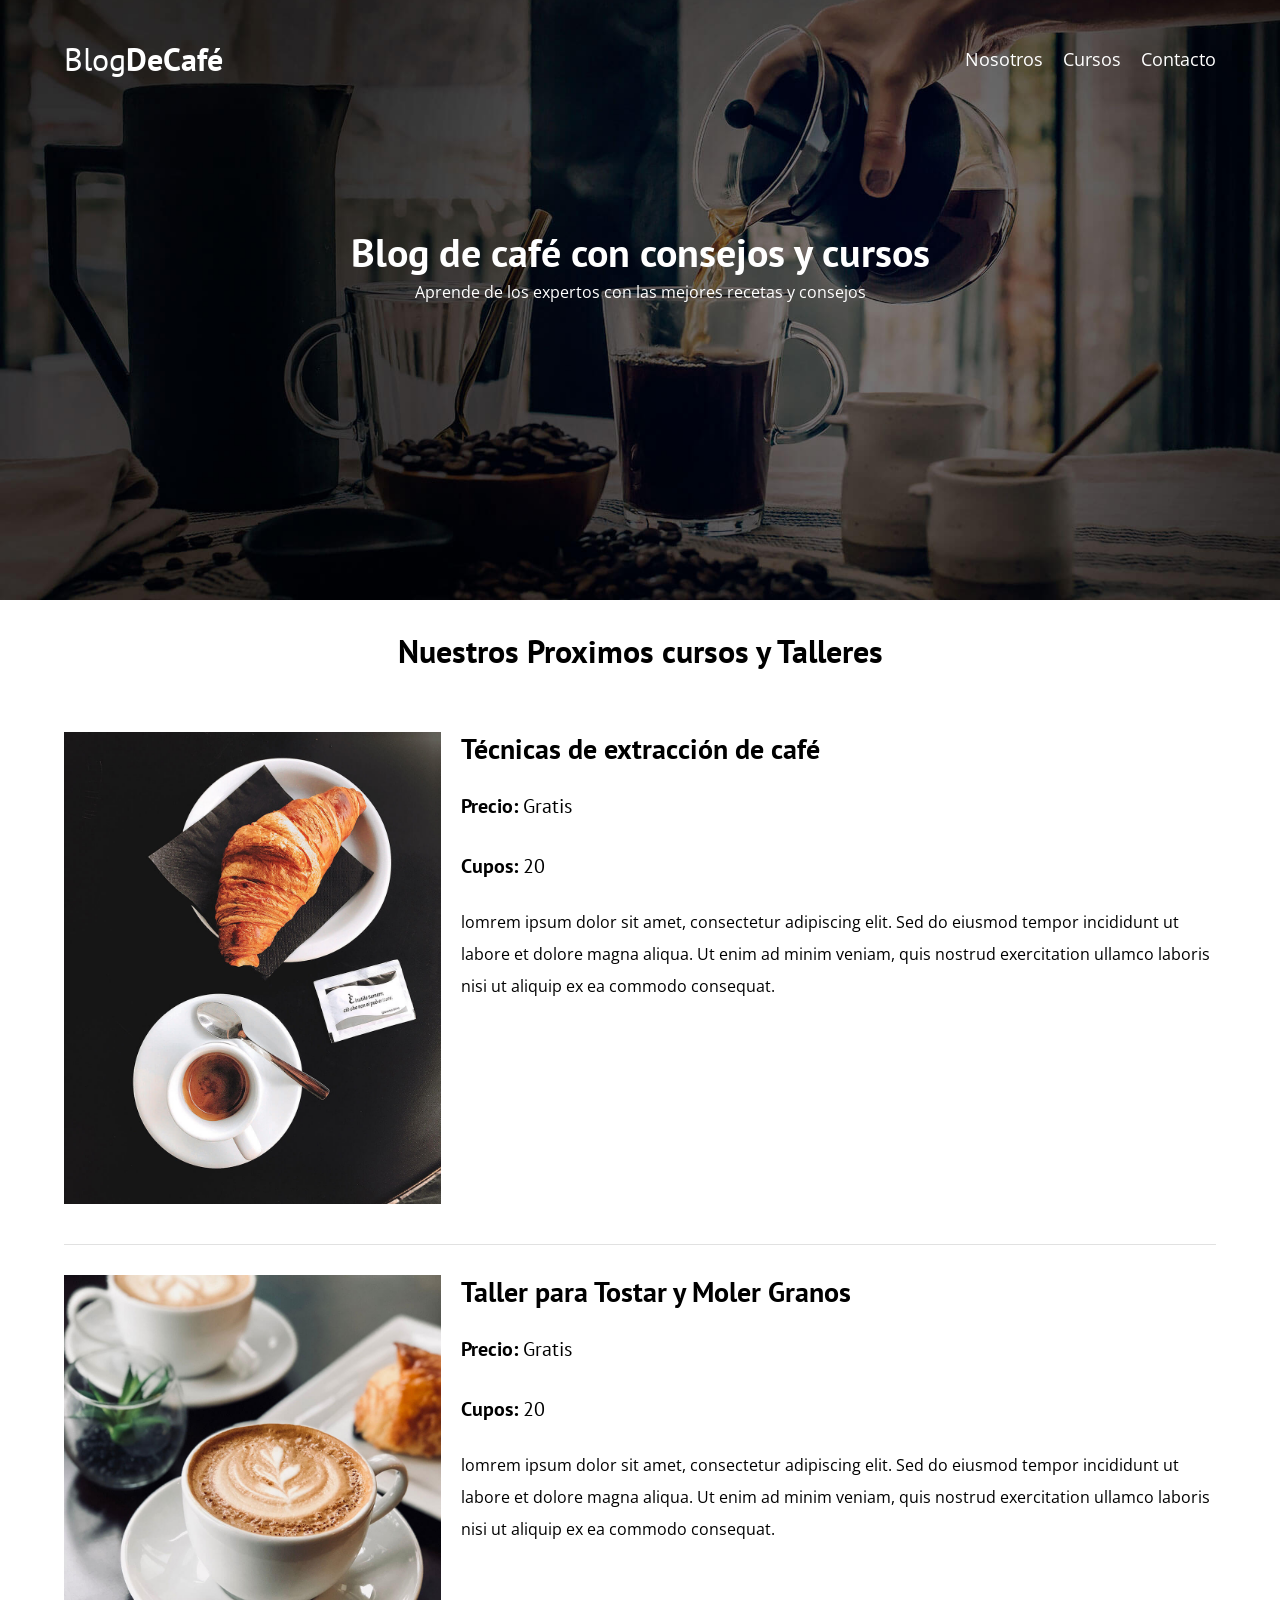
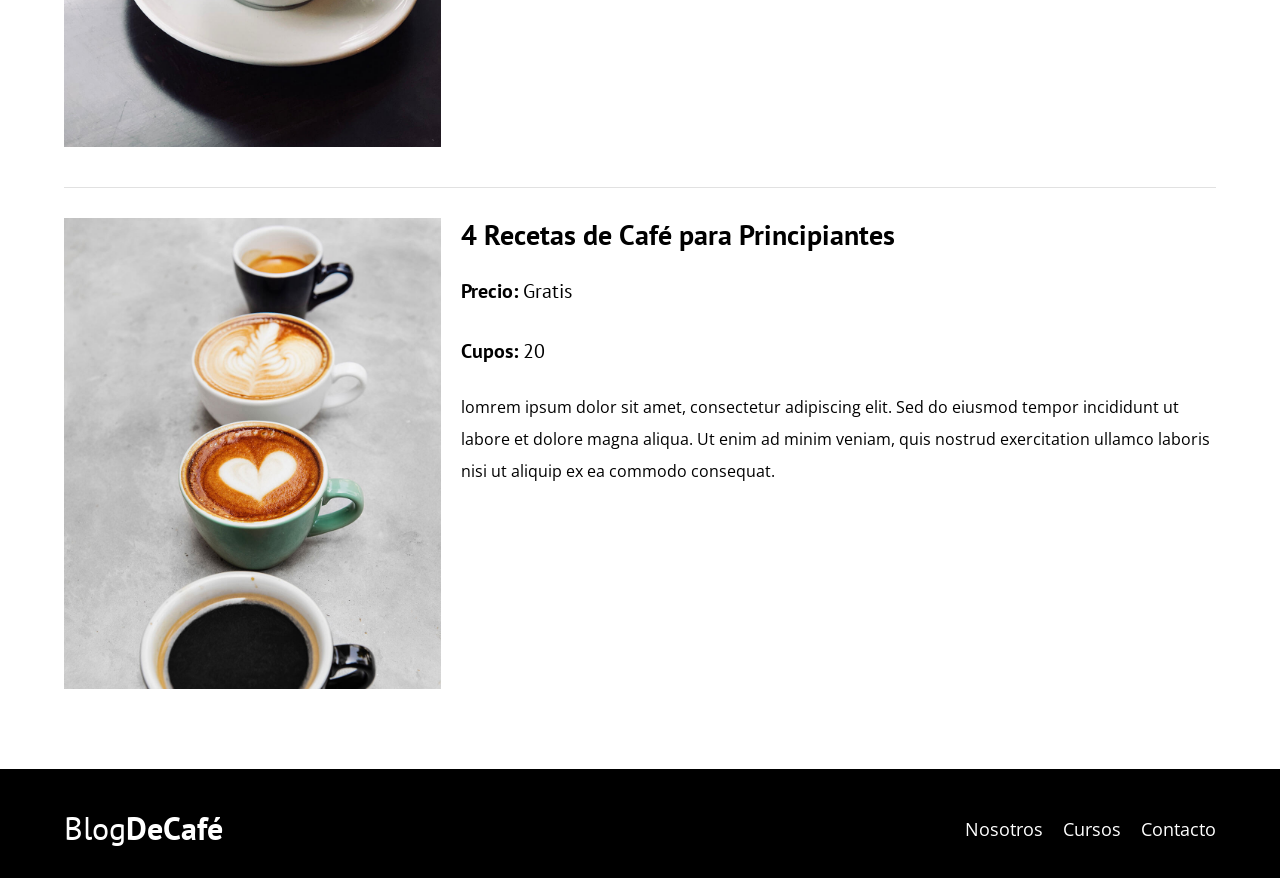
==== cursos.html @ 7e8b3f39 "first commit" ====
<!doctype html>
<html lang="en">
  <head>
    <meta charset="UTF-8" />
    <meta name="viewport" content="width=device-width, initial-scale=1.0" />
    <title>Cursos</title>

    <meta
      name="description"
      content="Página web de blog de café, cursos de café"
    />

    <link rel="stylesheet" href="./css/style.css" />
    <link rel="stylesheet" href="./css/normalize.css" />

    <!--Fuentes Open Sans-->
    <link rel="preconnect" href="https://fonts.googleapis.com" />
    <link rel="preconnect" href="https://fonts.gstatic.com" crossorigin />
    <link
      href="https://fonts.googleapis.com/css2?family=Open+Sans:ital,wght@0,300..800;1,300..800&family=PT+Sans:ital,wght@0,400;0,700;1,400;1,700&family=
    Staatliches&display=swap"
      rel="stylesheet"
    />

    <!--Fuente PT Sans-->
    <link rel="preconnect" href="https://fonts.googleapis.com" />
    <link rel="preconnect" href="https://fonts.gstatic.com" crossorigin />
    <link
      href="https://fonts.googleapis.com/css2?family=Open+Sans:ital,wght@0,300..800;1,300..800&family=PT+Sans:ital,
    wght@0,400;0,700;1,400;1,700&family=Staatliches&display=swap"
      rel="stylesheet"
    />
  </head>
  <body>
    <header class="header">
      <div class="contenedor">
        <div class="barra">
          <a class="logo" href="./index.html">
            <h1 class="logo__nombre no-margin centrar-texto">
              Blog<span class="logo__bold">DeCafé</span>
            </h1>
          </a>

          <nav class="navegacion">
            <a href="./entrada.html" class="navegacion__enlace">Nosotros</a>
            <a href="cursos.html" class="navegacion__enlace">Cursos</a>
            <a href="contacto.html" class="navegacion__enlace">Contacto</a>
          </nav>
        </div>

        <div class="header__texto">
          <h2 class="no-margin">Blog de café con consejos y cursos</h2>
          <p class="no-margin">
            Aprende de los expertos con las mejores recetas y consejos
          </p>
        </div>
      </div>
    </header>

    <main class="contenedor">
       <h3 class="centrar-texto">Nuestros Proximos cursos y Talleres</h3>

       <div class="curso">
          <div class="curso__imagen">
            <img src="./img/curso1.jpg" alt="Img curso 1">
          </div>

          <div class="curso__informacion">
             <h4 class="no-margin">Técnicas de extracción de café</h4>
             <p class="curso__label">Precio:
               <span class="curso__info">Gratis</span>
          </p>

          <p class="curso__label">Cupos:
               <span class="curso__info">20</span>
          </p>

          <p class="curso__descripcion">
            lomrem ipsum dolor sit amet, consectetur adipiscing elit. Sed do eiusmod tempor incididunt ut labore et dolore magna aliqua. Ut enim ad minim veniam, quis nostrud exercitation ullamco laboris nisi ut aliquip ex ea commodo consequat.
          </p>
          </div>
       </div>

       <!--Curso 2-->
        <div class="curso">
          <div class="curso__imagen">
            <img src="./img/curso2.jpg" alt="Img curso 1">
          </div>

          <div class="curso__informacion">
             <h4 class="no-margin">Taller para Tostar y Moler Granos</h4>
             <p class="curso__label">Precio:
               <span class="curso__info">Gratis</span>
          </p>

          <p class="curso__label">Cupos:
               <span class="curso__info">20</span>
          </p>

          <p class="curso__descripcion">
            lomrem ipsum dolor sit amet, consectetur adipiscing elit. Sed do eiusmod tempor incididunt ut labore et dolore magna aliqua. Ut enim ad minim veniam, quis nostrud exercitation ullamco laboris nisi ut aliquip ex ea commodo consequat.
          </p>
          </div>
       </div>

       <!--Curso 3-->
         <div class="curso">
          <div class="curso__imagen">
            <img src="./img/curso3.jpg" alt="Img curso 1">
          </div>

          <div class="curso__informacion">
             <h4 class="no-margin">4 Recetas de Café para Principiantes</h4>
             <p class="curso__label">Precio:
               <span class="curso__info">Gratis</span>
          </p>

          <p class="curso__label">Cupos:
               <span class="curso__info">20</span>
          </p>

          <p class="curso__descripcion">
            lomrem ipsum dolor sit amet, consectetur adipiscing elit. Sed do eiusmod tempor incididunt ut labore et dolore magna aliqua. Ut enim ad minim veniam, quis nostrud exercitation ullamco laboris nisi ut aliquip ex ea commodo consequat.
          </p>
          </div>
       </div>


    </main>


    <!--Footer-->
      <footer class="footer">

       <div class="contenedor">
        <div class="barra">
          <a class="logo" href="./index.html">
            <h1 class="logo__nombre no-margin centrar-texto">
              Blog<span class="logo__bold">DeCafé</span>
            </h1>
          </a>

          <nav class="navegacion">
            <a href="nosotros.html" class="navegacion__enlace">Nosotros</a>
            <a href="cursos.html" class="navegacion__enlace">Cursos</a>
            <a href="contacto.html" class="navegacion__enlace">Contacto</a>
          </nav>
        </div>

    </footer>
  </body>
</html>
---- css/style.css ----
:root {
    --fuenteHeading: 'PT Sans', sans-serif;
    --fuenteParrafos: 'Open Sans', sans-serif;

    --primario: #784D3C; 
    --gris: #e1e1e1;
    --blanco: #ffffff;
    --negro: #000000;

}

html{
    box-sizing: border-box;
    font-size: 62.5%; /* 1rem = 10px*/
}

*, *:before, *:after {
    box-sizing: inherit;
}

body {
    font-family:  var(--fuenteParrafos);
    font-size: 1.6rem;
    line-height: 2;

}

.contenedor{
    width: min(90%, 120rem);
    margin: 0 auto;
}

a{
    text-decoration: none;
}

h1, h2, h3, h4{
    font-family: var(--fuenteHeading);
    line-height: 1.2;
}

h1{
    font-size: 4.8rem;
}

h2{
    font-size: 4rem;
}

h3{
    font-size: 3.2rem;
}

h4{
    font-size: 2.8rem;
}

img{
    max-width: 100%;
}

/*utilidades*/

.no-margin {
    margin: 0;
}

.no-padding{
    padding: 0;
}

.centrar-texto{
    text-align: center;
}

.header{
    background-image: url(../img/banner.jpg);
    height: 60rem;
    background-size: cover;
    background-repeat: no-repeat;
    background-position: center center;
}

.barra{
  padding-top: 4rem;
}

@media (min-width: 768px){
    .barra{
        display: flex;
        justify-content: space-between;
        align-items: center;
        }
    }

 .logo{
    color: var(--blanco);
 }   
   
.logo__nombre{
    font-weight: 400;
}
.logo__bold{
    font-weight: 700;
}

@media (min-width: 768px){
    .navegacion{
        display: flex;
        gap: 2rem;
    }
}

.navegacion__enlace{
    display: block;
    text-align: center;
    font-size: 1.8rem;
    color: var(--blanco);
}

.header__texto{
    text-align: center;
    color: var(--blanco);
    margin-top: 5rem;
}

@media (min-width: 768px){
    .header__texto{
        margin-top: 15rem;
    }
}

/*---------30/03/26----------------*/

@media (min-width:768px){
    .contenedor-principla{
        display: grid;
        grid-template-columns: 2fr 1fr;
        column-gap: 4rem;
    }
}

.boton{
    display: block;
    font-family: var(--fuenteHeading);
    color: var(--blanco);
    text-align: center;
    padding: 1rem 3rem;
    font-size: 1.8rem;
    text-transform: uppercase;
    font-weight: 700;
    margin-bottom: 2rem;
    border: none;
}

@media (min-width:768px){
    .boton{
        display: inline-block;
    }
}

.boton--primario{
    background-color: var(--negro);
}

.entrada{
    border-bottom: 1px solid var(--gris) ;
    margin-bottom: 2rem;
}

.entrada:last-of-type {
    border: none;
    margin-bottom: 0;
}

/*Estilos aside*/
.boton:hover{
    cursor: pointer;
}

.boton--secundario{
    background-color: var(--primario);
}

.widget-curso{
    border-bottom: 1px solid var(--gris);
    margin-bottom: 2rem; 
}

.widget-curso:last-of-type{
    border: none;
    margin-bottom: 0;
}

.cursos{
    list-style: none;
}

.widget-curso__label{
    font-family: var(--fuenteHeading);
    font-weight: bold;
}

.widget-curso__info{
    font-weight: normal;
}

.footer{
background-color: var(--negro);
padding-bottom: 3rem;
margin-top: 4rem;
    
}


.curso{
    padding: 3rem 0;
    border-bottom: 1px solid var(--gris);
}

@media (min-width: 768px){
    .curso{
        display: grid;
        grid-template-columns: 1fr 2fr;
        column-gap: 2rem;
    }
}

.curso:last-of-type{
    border: none;
} 

.curso__label{
    font-family: var(--fuenteHeading);
    font-weight: bold;
}

.curso__info{
    font-weight: normal;
}

.curso__label,
.curso__info{
    font-size: 2rem;
}
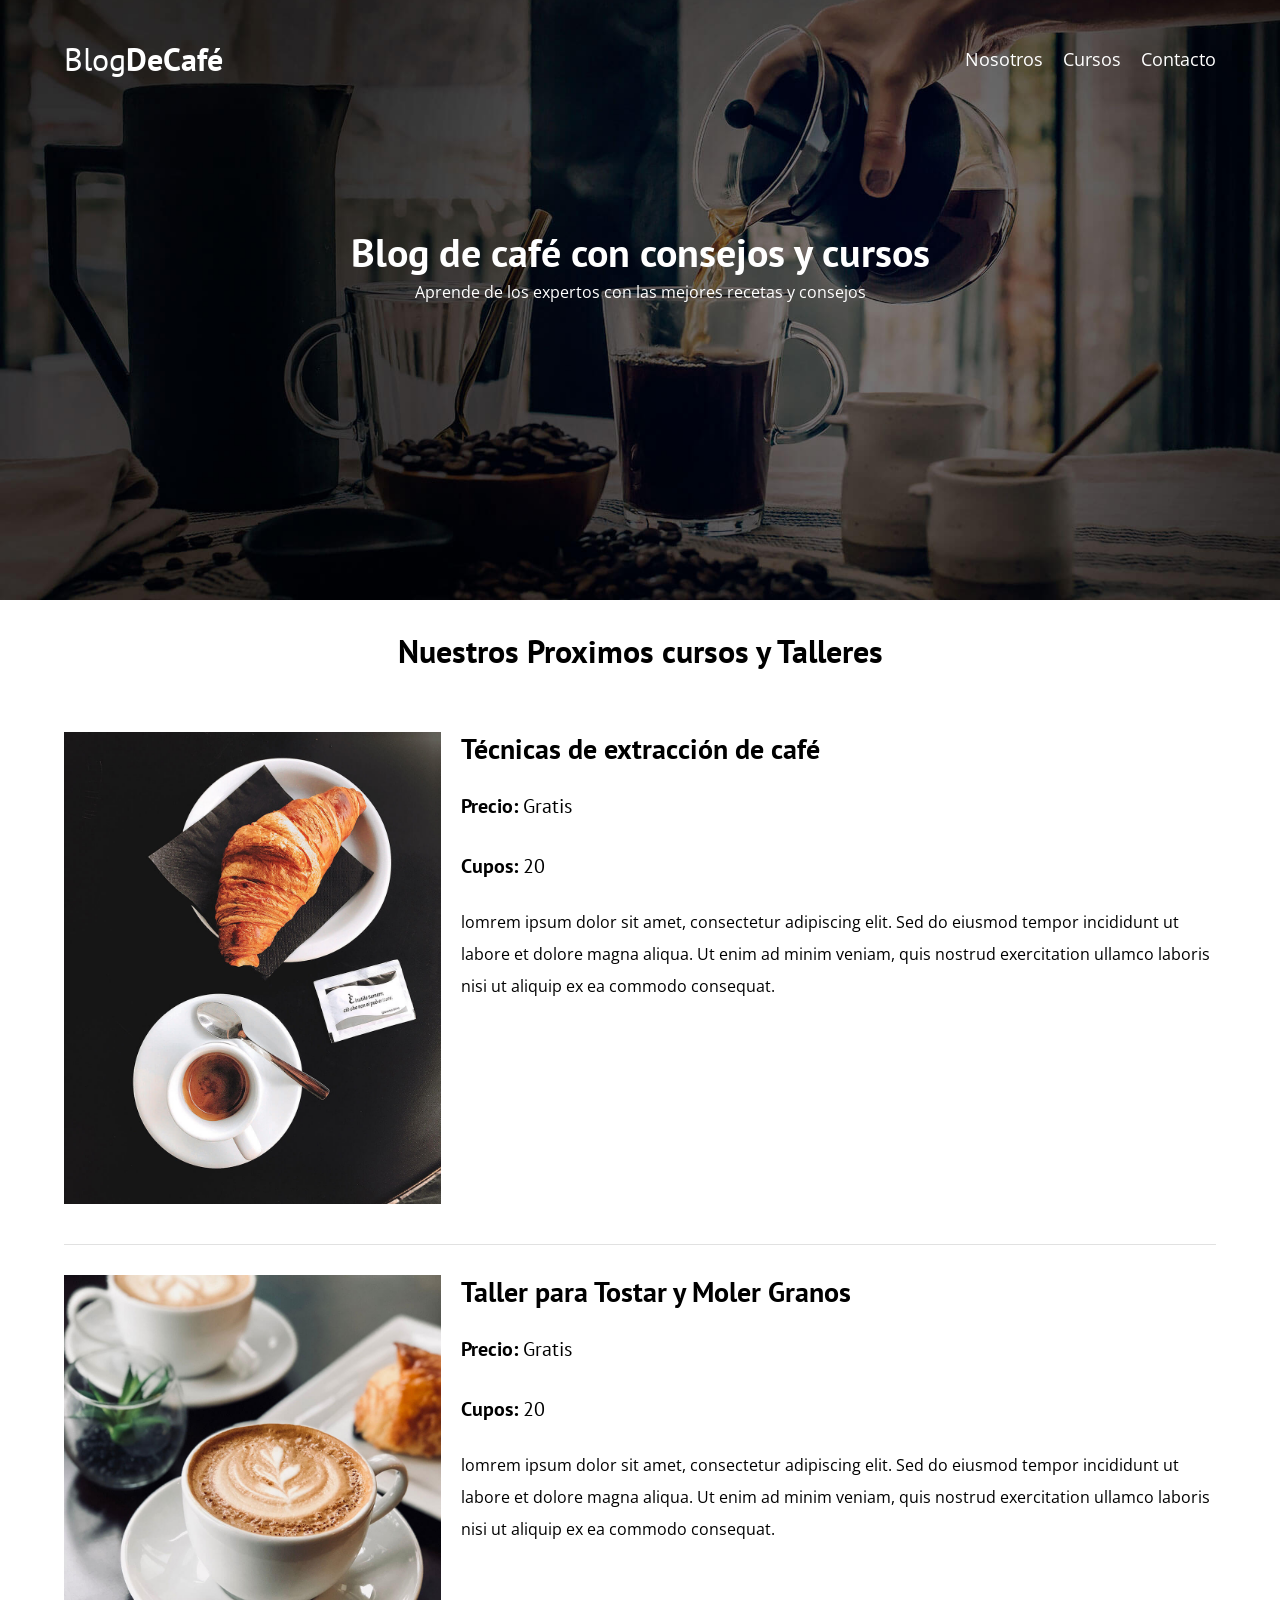
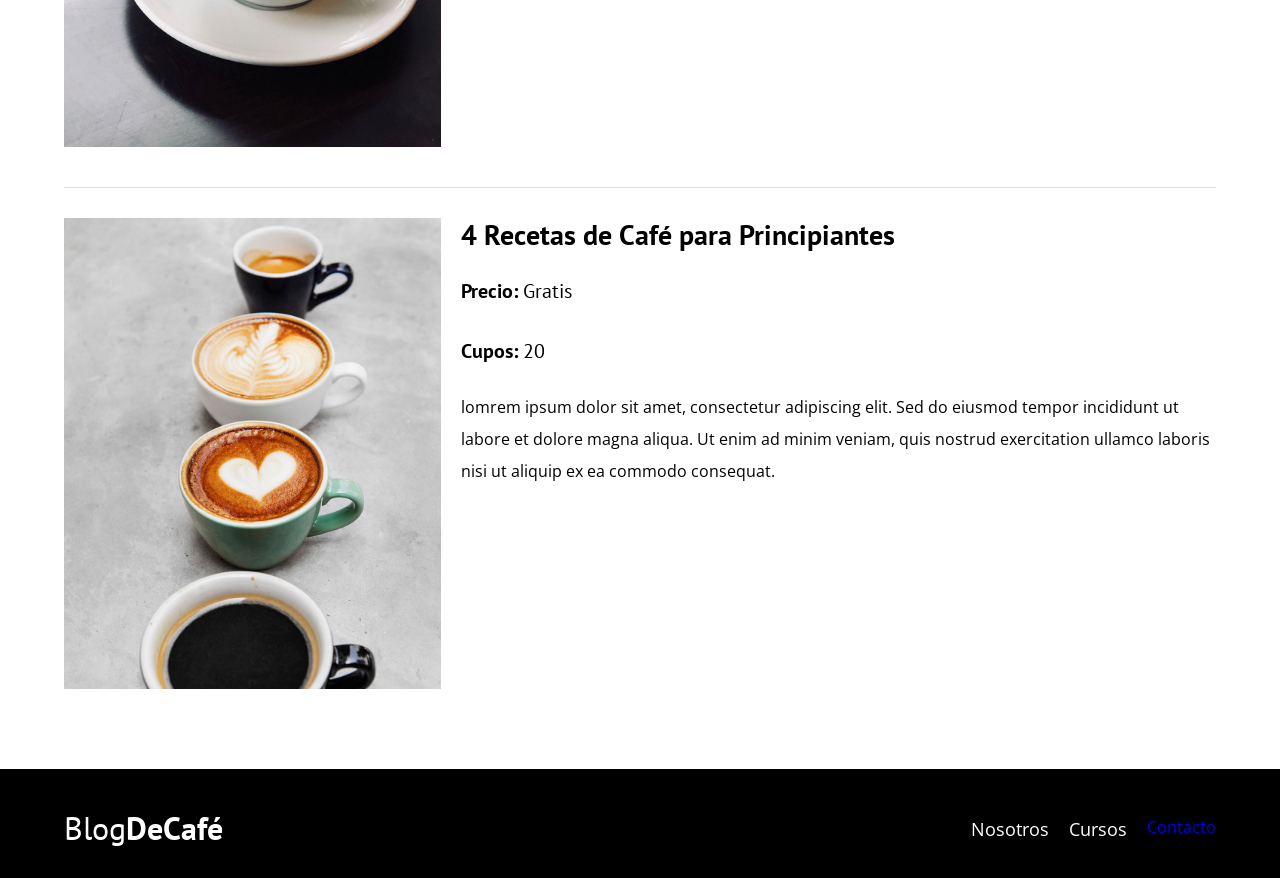
==== commit 1bc5ff57: "Agregado de la pagina contacto" ====
--- a/cursos.html
+++ b/cursos.html
@@ -143,7 +143,7 @@
           <nav class="navegacion">
             <a href="nosotros.html" class="navegacion__enlace">Nosotros</a>
             <a href="cursos.html" class="navegacion__enlace">Cursos</a>
-            <a href="contacto.html" class="navegacion__enlace">Contacto</a>
+            <a href="contacto.html" class="./">Contacto</a>
           </nav>
         </div>
 
--- a/css/style.css
+++ b/css/style.css
@@ -243,4 +243,41 @@
 .curso__info{
     font-size: 2rem;
 }
-    +
+/** Contacto**/
+
+.contacto-bg{
+    background-image: url(../img/contacto.jpg);
+    height: 40rem;
+    background-size: cover;
+    background-repeat: no-repeat;
+   
+
+}
+
+.fomulario{
+    background-color: var(--blanco);
+    margin: -5rem auto 0 auto;
+    width: 95%;
+    padding: 5rem;
+}
+
+.campo{
+    display:flex;
+    margin-top: 2rem;
+}
+.campo__label{
+    flex: 0 0 9rem;
+    text-align: right;
+    padding-right: 2rem;
+}
+
+.campo__field{
+    flex: 1;
+    border: 1px solid var(--gris);
+}
+
+.campo__field--textarea{
+    height: 20rem;
+}
+
